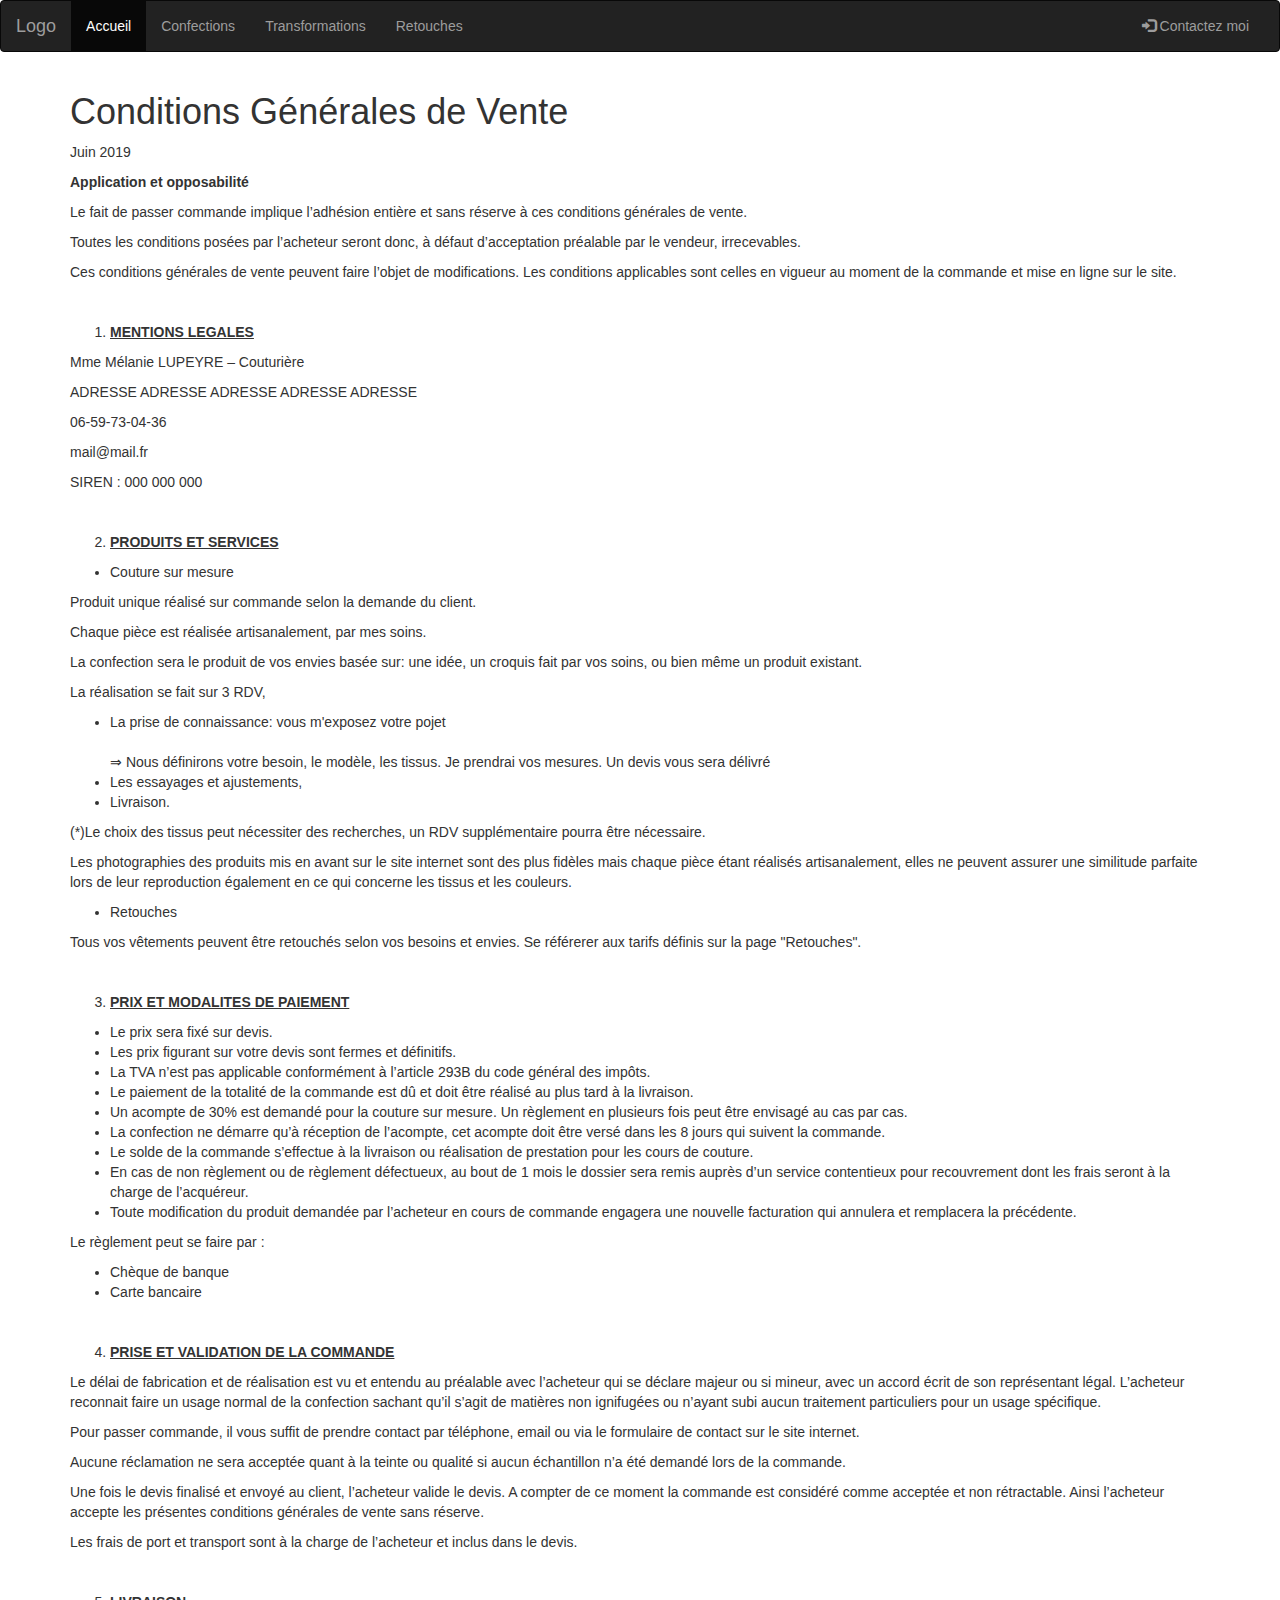
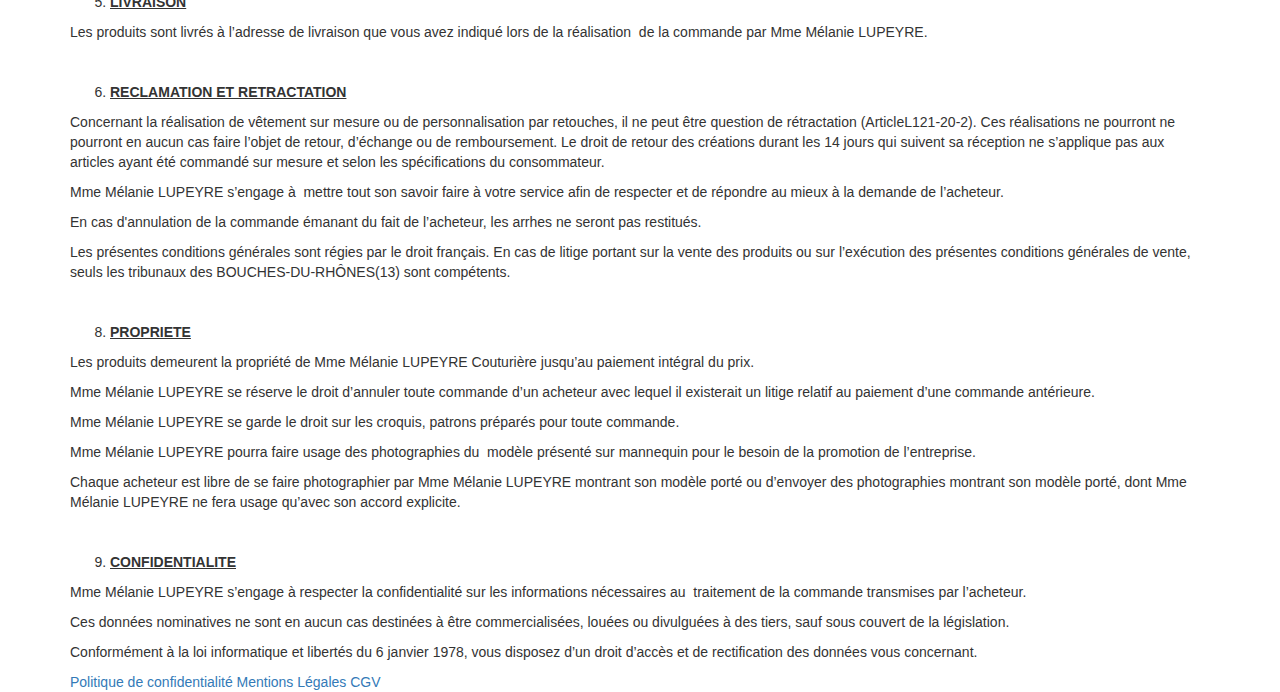
==== CGV.html @ bb5601b8 "SITE" ====
<!DOCTYPE html>
      <html lang="en">
          <head>
              <title>CGV</title>
                <meta charset="utf-8">
                <meta name="viewport" content="width=device-width, initial-scale=1">
                <link type="text/css" rel="stylesheet" href="style.css">
                <link rel="stylesheet" href="https://maxcdn.bootstrapcdn.com/bootstrap/3.4.0/css/bootstrap.min.css">
                <script src="https://ajax.googleapis.com/ajax/libs/jquery/3.4.0/jquery.min.js"></script>
                <script src="https://maxcdn.bootstrapcdn.com/bootstrap/3.4.0/js/bootstrap.min.js"></script>

                <link rel="stylesheet" type="text/css" href="css/CGV.css">
            </head>
<body>

            <nav class="navbar navbar-inverse">
              <div class="container-fluid">
                <div class="navbar-header">
                  <button type="button" class="navbar-toggle" data-toggle="collapse" data-target="#myNavbar">
                    <span class="icon-bar"></span>
                    <span class="icon-bar"></span>
                    <span class="icon-bar"></span>
                  </button>
                  <a class="navbar-brand" href="#">Logo</a>
                </div>
                <div class="collapse navbar-collapse" id="myNavbar">
                  <ul class="nav navbar-nav">
                    <li class="active"><a href="index.html">Accueil</a></li>
                    <li><a href="index.html">Confections</a></li><!--ici à répéter sur les autres liens et ds les autres pages -->
                    <li><a href="#trans">Transformations</a></li>
                    <li><a href="#retou">Retouches</a></li>
                  </ul>
                  <ul class="nav navbar-nav navbar-right">
                    <li><a href="formulaire.html"><span class="glyphicon glyphicon-log-in"></span> Contactez moi</a></li>
                  </ul>
                </div>
              </div>
            </nav>

	<div class="container">
		<h1 class="main_title">Conditions Générales de Vente</h1>
			<p>Juin 2019</p>


		<p><strong>Application et opposabilité</strong></p>

			<p>Le fait de passer commande implique l’adhésion entière et sans réserve à ces conditions générales de vente.</p>
			<p>Toutes les conditions posées par l’acheteur seront donc, à défaut d’acceptation préalable par le vendeur, irrecevables.</p>
			<p>Ces conditions générales de vente peuvent faire l’objet de modifications. Les conditions applicables sont celles en vigueur au moment de la commande et mise en ligne sur le site.</p>

<p>&nbsp;</p>

<ol>
	<li><strong><u> MENTIONS LEGALES</u></strong></li>
</ol>
		<p>Mme Mélanie LUPEYRE – Couturière</p>
		<p>ADRESSE ADRESSE ADRESSE ADRESSE ADRESSE</p>
		<p>06-59-73-04-36</p>
		<p>mail@mail.fr</p>
		<p>SIREN : 000 000 000</p>

<p>&nbsp;</p>

<ol start="2">
	<li><strong><u> PRODUITS ET SERVICES</u></strong></li>
</ol>
	<ul>
		<li>Couture sur mesure</li>
	</ul>
			<p>Produit unique réalisé sur commande selon la demande du client.</p> 
			<!-- severincecouture a écrit selon taille et morphologie de la cliente, je trouvais pas ça pertinent, mais avis que perso-->
			<p>Chaque pièce est réalisée artisanalement, par mes soins.</p>
			<!--<p>Les créations sont réalisées avec plus grand soins pour vous apporter entière satisfaction.</p> -->
			<p>La confection sera le produit de vos envies basée sur: une idée, un croquis fait par vos soins, ou bien même un produit existant.
			<!-- la reprodutction de produit d'une marque n'est pas interdite? équivalence droits d'auteur pour un livre? à vérifier? --></p>
			<p>La réalisation se fait sur 3 RDV,</p>
	<ul>
		<li>La prise de connaissance: vous m'exposez votre pojet</li>
		<br> &rArr; Nous définirons votre besoin, le modèle, les tissus. Je prendrai vos mesures. Un devis vous sera délivré <!--devis envoyé ultérieurement? mail? délai ?-->

		<li>Les essayages et ajustements,</li>
		<li>Livraison.</li>
	</ul>

	<p>(*)Le choix des tissus peut nécessiter des recherches, un RDV supplémentaire pourra être nécessaire.</p>
	<p>Les photographies des produits mis en avant sur le site internet sont des plus fidèles mais chaque pièce étant réalisés artisanalement, elles ne peuvent assurer une similitude parfaite lors de leur reproduction également en ce qui concerne les tissus et les couleurs.</p>


	<ul>
		<li>Retouches</li>
	</ul>
		<p>Tous vos vêtements peuvent être retouchés selon vos besoins et envies. Se référerer aux tarifs définis sur la page "Retouches".

<p>&nbsp;</p>

<ol start="3">
	<li><strong><u> PRIX ET MODALITES DE PAIEMENT</u></strong></li>
</ol>

<ul>
	<li>Le prix sera fixé sur devis.</li>
	<li>Les prix figurant sur votre devis sont fermes et définitifs.</li>
	<li>La TVA n’est pas applicable conformément à l’article 293B du code général des impôts.</li>
	<li>Le paiement de la totalité de la commande est dû et doit être réalisé au plus tard à la livraison.</li>
	<li>Un acompte de 30% est demandé pour la couture sur mesure. Un règlement en plusieurs fois peut être envisagé au cas par cas.</li>
	<li>La confection ne démarre qu’à réception de l’acompte, cet acompte doit être versé dans les 8 jours qui suivent la commande.</li>
	<li>Le solde de la commande s’effectue à la livraison ou réalisation de prestation pour les cours de couture.</li>
	<li>En cas de non règlement ou de règlement défectueux, au bout de 1 mois le dossier sera remis auprès d’un service contentieux pour recouvrement dont les frais seront à la charge de l’acquéreur.</li>
	<li>Toute modification du produit demandée par l’acheteur en cours de commande engagera une nouvelle facturation qui annulera et remplacera la précédente.</li>
</ul>

<p>Le règlement peut se faire par :</p>
<ul>
<li>Chèque de banque</li>
<li>Carte bancaire</li>
</ul>

<p>&nbsp;</p>

<ol start="4">
	<li><strong><u> PRISE ET VALIDATION DE LA COMMANDE</u></strong></li>
</ol>

	<p>Le délai de fabrication et de réalisation est vu et entendu au préalable avec l’acheteur qui se déclare majeur ou si mineur, avec un accord écrit de son représentant légal. L’acheteur reconnait faire un usage normal de la confection sachant qu’il s’agit de matières non ignifugées ou n’ayant subi aucun traitement particuliers pour un usage spécifique.</p>

	<p>Pour passer commande, il vous suffit de prendre contact par téléphone, email ou via le formulaire de contact sur le site internet.</p>

	<p>Aucune réclamation ne sera acceptée quant à la teinte ou qualité si aucun échantillon n’a été demandé lors de la commande.</p>

	<p>Une fois le devis finalisé et envoyé au client, l’acheteur valide le devis. A compter de ce moment la commande est considéré comme acceptée et non rétractable. Ainsi l’acheteur accepte les présentes conditions générales de vente sans réserve.</p>

	<p>Les frais de port et transport sont à la charge de l’acheteur et inclus dans le devis.</p>

<p>&nbsp;</p>

<ol start="5">
	<li><strong><u> LIVRAISON</u></strong></li>
</ol>

	<p>Les produits sont livrés à l’adresse de livraison que vous avez indiqué lors de la réalisation  de la commande par Mme Mélanie LUPEYRE.</p>

<p>&nbsp;</p>

<ol start="6">
	<li><strong><u> RECLAMATION ET RETRACTATION</u></strong></li>
</ol>

	<p>Concernant la réalisation de vêtement sur mesure ou de personnalisation par retouches, il ne peut être question de rétractation (ArticleL121-20-2). Ces réalisations ne pourront ne pourront en aucun cas faire l’objet de retour, d’échange ou de remboursement. Le droit de retour des créations durant les 14 jours qui suivent sa réception ne s’applique pas aux articles ayant été commandé sur mesure et selon les spécifications du consommateur.</p> <!-- à demander à Mélanie: retours? rétractations? ça se passe comment?-->

	<p>Mme Mélanie LUPEYRE s’engage à  mettre tout son savoir faire à votre service afin de respecter et de répondre au mieux à la demande de l’acheteur.</p>

	<p>En cas d'annulation de la commande émanant du fait de l’acheteur, les arrhes ne seront pas restitués.</p>

	<p>Les présentes conditions générales sont régies par le droit français. En cas de litige portant sur la vente des produits ou sur l’exécution des présentes conditions générales de vente, seuls les tribunaux des BOUCHES-DU-RHÔNES(13) sont compétents.</p>

<p>&nbsp;</p>

<ol start="8">
	<li><strong><u> PROPRIETE</u></strong></li>
</ol>

	<p>Les produits demeurent la propriété de Mme Mélanie LUPEYRE Couturière jusqu’au paiement intégral du prix.</p>
	<p>Mme Mélanie LUPEYRE se réserve le droit d’annuler toute commande d’un acheteur avec lequel il existerait un litige relatif au paiement d’une commande antérieure.</p>
	<p>Mme Mélanie LUPEYRE se garde le droit sur les croquis, patrons préparés pour toute commande.</p>
	<p>Mme Mélanie LUPEYRE pourra faire usage des photographies du  modèle présenté sur mannequin pour le besoin de la promotion de l’entreprise.</p>
	<p>Chaque acheteur est libre de se faire photographier par Mme Mélanie LUPEYRE montrant son modèle porté ou d’envoyer des photographies montrant son modèle porté, dont Mme Mélanie LUPEYRE ne fera usage qu’avec son accord explicite.</p>

<p>&nbsp;</p>

<ol start="9">
	<li><strong><u> CONFIDENTIALITE</u></strong></li>
</ol>

	<p>Mme Mélanie LUPEYRE s’engage à respecter la confidentialité sur les informations nécessaires au  traitement de la commande transmises par l’acheteur.</p>
	<p>Ces données nominatives ne sont en aucun cas destinées à être commercialisées, louées ou divulguées à des tiers, sauf sous couvert de la législation.</p>
	<p>Conformément à la loi informatique et libertés du 6 janvier 1978, vous disposez d’un droit d’accès et de rectification des données vous concernant.</p>
	
 <footer class="pied">
    <a href="#" target="_blank">Politique de confidentialité</a>
    <a href="ML.html" target="_blank">Mentions Légales</a>
    <a href="CGV.html" target="_blank">CGV</a>
 </footer>
</body>
</html>
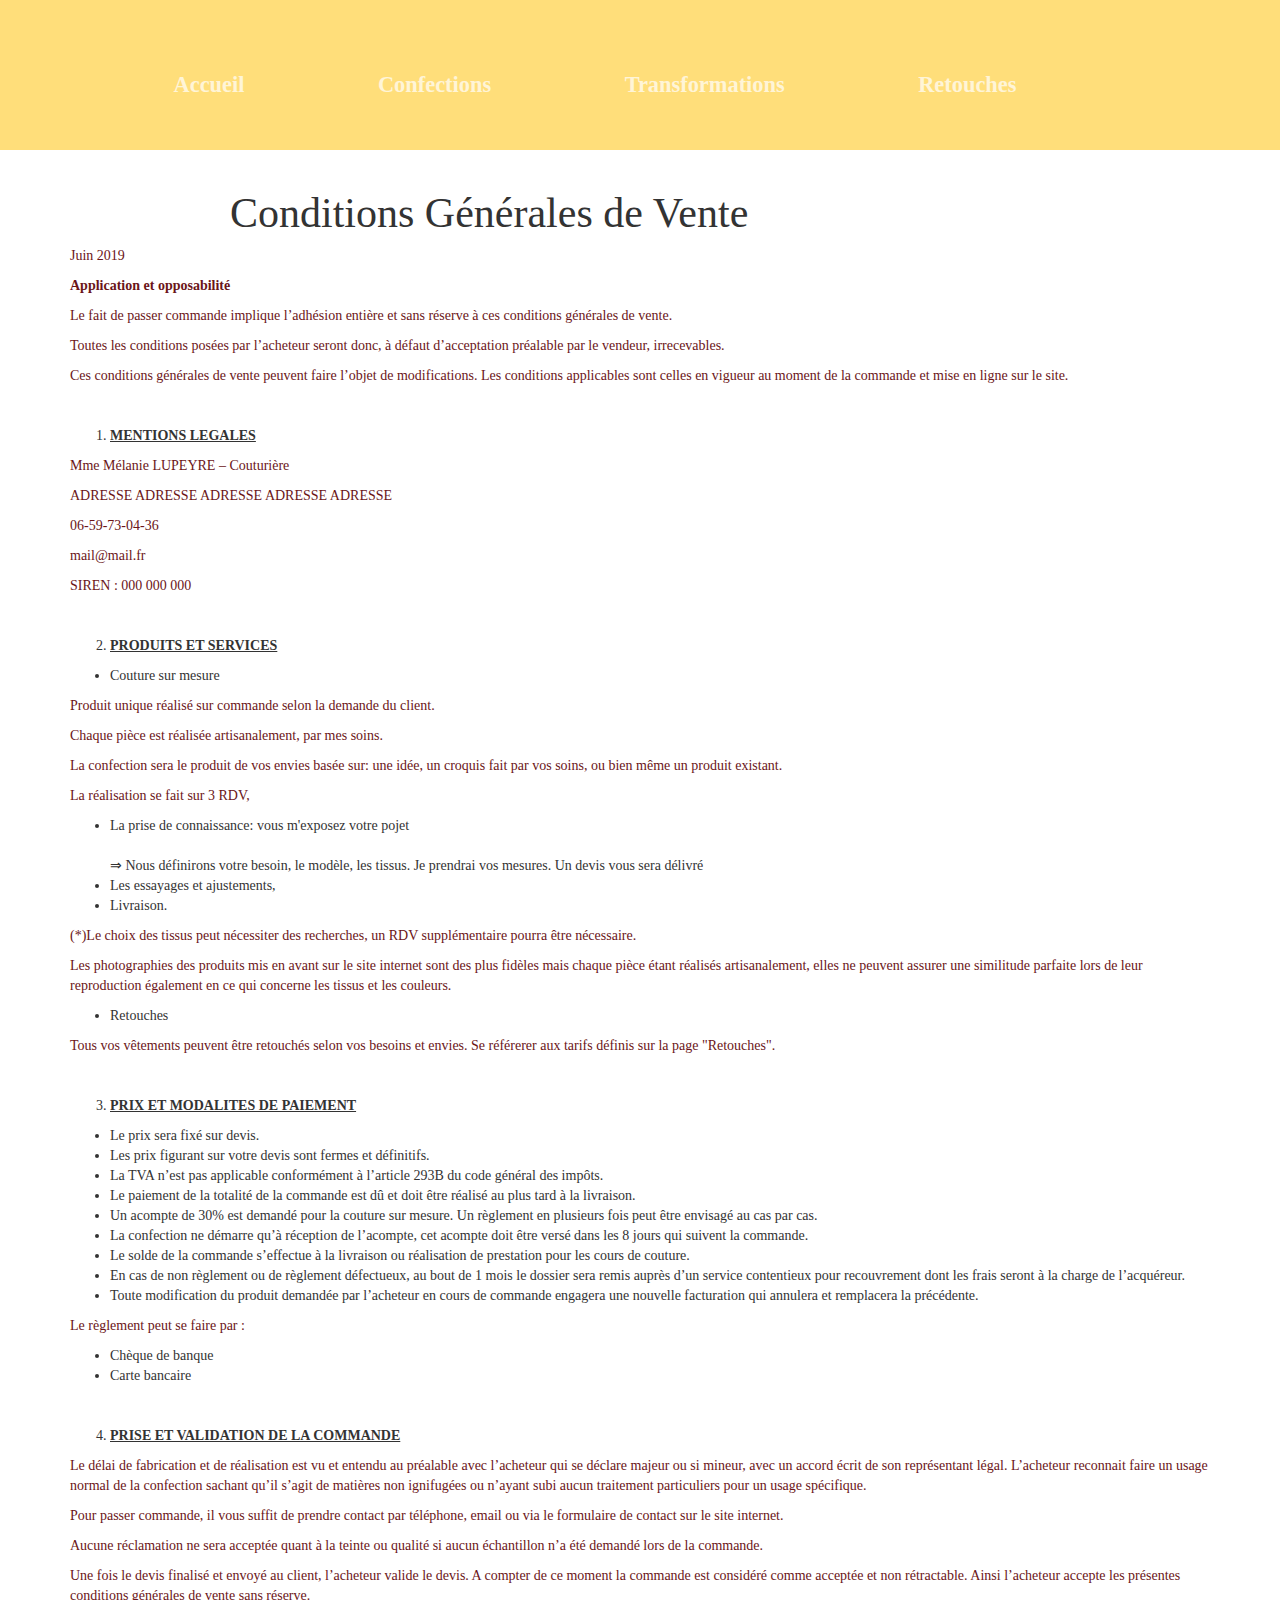
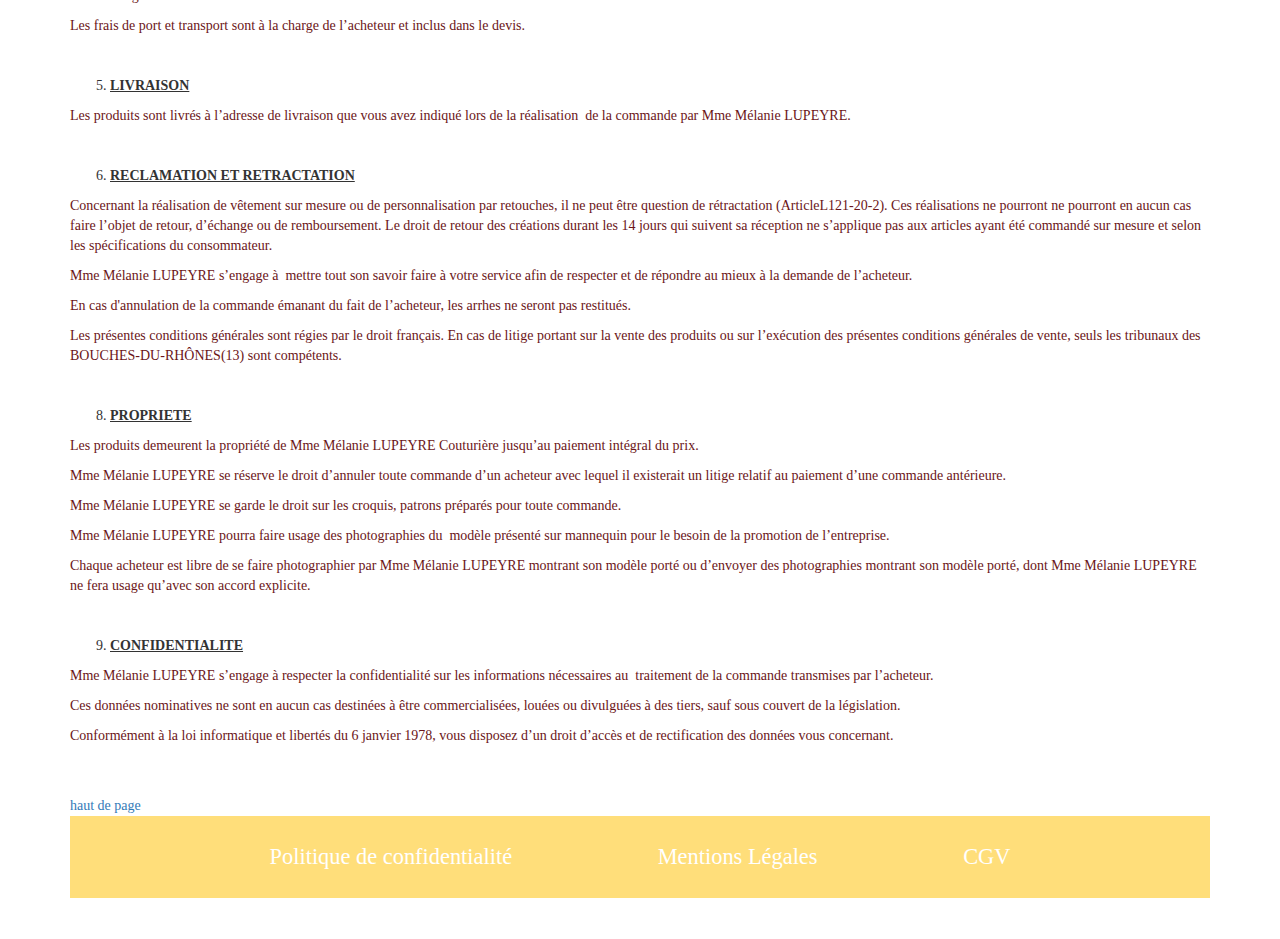
==== commit 21c6113c: "first commit" ====
--- a/CGV.html
+++ b/CGV.html
@@ -1,41 +1,41 @@
 <!DOCTYPE html>
-      <html lang="en">
-          <head>
-              <title>CGV</title>
+      <html lang="fr">
+
+            <head>
+              <link rel="SHORTCUT ICON" href="image\favicon.ico"/>
+
+              <title> MelConfection-Bienvenue</title>
                 <meta charset="utf-8">
                 <meta name="viewport" content="width=device-width, initial-scale=1">
-                <link type="text/css" rel="stylesheet" href="style.css">
-                <link rel="stylesheet" href="https://maxcdn.bootstrapcdn.com/bootstrap/3.4.0/css/bootstrap.min.css">
+                <link type="text/css" rel="stylesheet" href="style.css"/>
+
+                <link rel="stylesheet" href="https://maxcdn.bootstrapcdn.com/bootstrap/3.4.0/css/bootstrap.min.css"/>
                 <script src="https://ajax.googleapis.com/ajax/libs/jquery/3.4.0/jquery.min.js"></script>
                 <script src="https://maxcdn.bootstrapcdn.com/bootstrap/3.4.0/js/bootstrap.min.js"></script>
 
-                <link rel="stylesheet" type="text/css" href="css/CGV.css">
+                <link rel="stylesheet" type="text/css" href="css\style.css"/>
+
             </head>
-<body>
+            <a id="haut"></a>
+            <body>
 
-            <nav class="navbar navbar-inverse">
-              <div class="container-fluid">
-                <div class="navbar-header">
-                  <button type="button" class="navbar-toggle" data-toggle="collapse" data-target="#myNavbar">
-                    <span class="icon-bar"></span>
-                    <span class="icon-bar"></span>
-                    <span class="icon-bar"></span>
-                  </button>
-                  <a class="navbar-brand" href="#">Logo</a>
-                </div>
-                <div class="collapse navbar-collapse" id="myNavbar">
-                  <ul class="nav navbar-nav">
-                    <li class="active"><a href="index.html">Accueil</a></li>
-                    <li><a href="index.html">Confections</a></li><!--ici à répéter sur les autres liens et ds les autres pages -->
-                    <li><a href="#trans">Transformations</a></li>
-                    <li><a href="#retou">Retouches</a></li>
-                  </ul>
-                  <ul class="nav navbar-nav navbar-right">
-                    <li><a href="formulaire.html"><span class="glyphicon glyphicon-log-in"></span> Contactez moi</a></li>
-                  </ul>
-                </div>
-              </div>
-            </nav>
+                <header class="tete">
+                  <div id="logo">
+                    <img src="image\logoMel.png" alt="">
+                  </div>
+                  <nav>
+                    <ul>
+                      <li><a href="index.html">Accueil<a></li>
+                      <li><a href="confections.html">Confections</a></li>
+                      <li><a href="transformations.html">Transformations</a></li>
+                      <li><a href="retouches.html">Retouches</a></li>
+                      <li><a href="formulaire.html"><span class="glyphicon glyphicon-log-in"></span> Contactez moi</a></li>
+                    </ul>
+                  </nav>
+
+                </header>
+
+<br>
 
 	<div class="container">
 		<h1 class="main_title">Conditions Générales de Vente</h1>
@@ -67,7 +67,7 @@
 	<ul>
 		<li>Couture sur mesure</li>
 	</ul>
-			<p>Produit unique réalisé sur commande selon la demande du client.</p> 
+			<p>Produit unique réalisé sur commande selon la demande du client.</p>
 			<!-- severincecouture a écrit selon taille et morphologie de la cliente, je trouvais pas ça pertinent, mais avis que perso-->
 			<p>Chaque pièce est réalisée artisanalement, par mes soins.</p>
 			<!--<p>Les créations sont réalisées avec plus grand soins pour vous apporter entière satisfaction.</p> -->
@@ -174,11 +174,18 @@
 	<p>Mme Mélanie LUPEYRE s’engage à respecter la confidentialité sur les informations nécessaires au  traitement de la commande transmises par l’acheteur.</p>
 	<p>Ces données nominatives ne sont en aucun cas destinées à être commercialisées, louées ou divulguées à des tiers, sauf sous couvert de la législation.</p>
 	<p>Conformément à la loi informatique et libertés du 6 janvier 1978, vous disposez d’un droit d’accès et de rectification des données vous concernant.</p>
-	
- <footer class="pied">
-    <a href="#" target="_blank">Politique de confidentialité</a>
-    <a href="ML.html" target="_blank">Mentions Légales</a>
-    <a href="CGV.html" target="_blank">CGV</a>
- </footer>
+<BR>
+  <br>
+<a href="#">haut de page</a>
+
+<footer class="pied">
+<a href="#" target="_blank">Politique de confidentialité</a>
+<a href="ML.html" target="_blank">Mentions Légales</a>
+<a href="CGV.html" target="_blank">CGV</a>
+</footer>
+
+<script src="css\mel.js"></script>
+
 </body>
+
 </html>
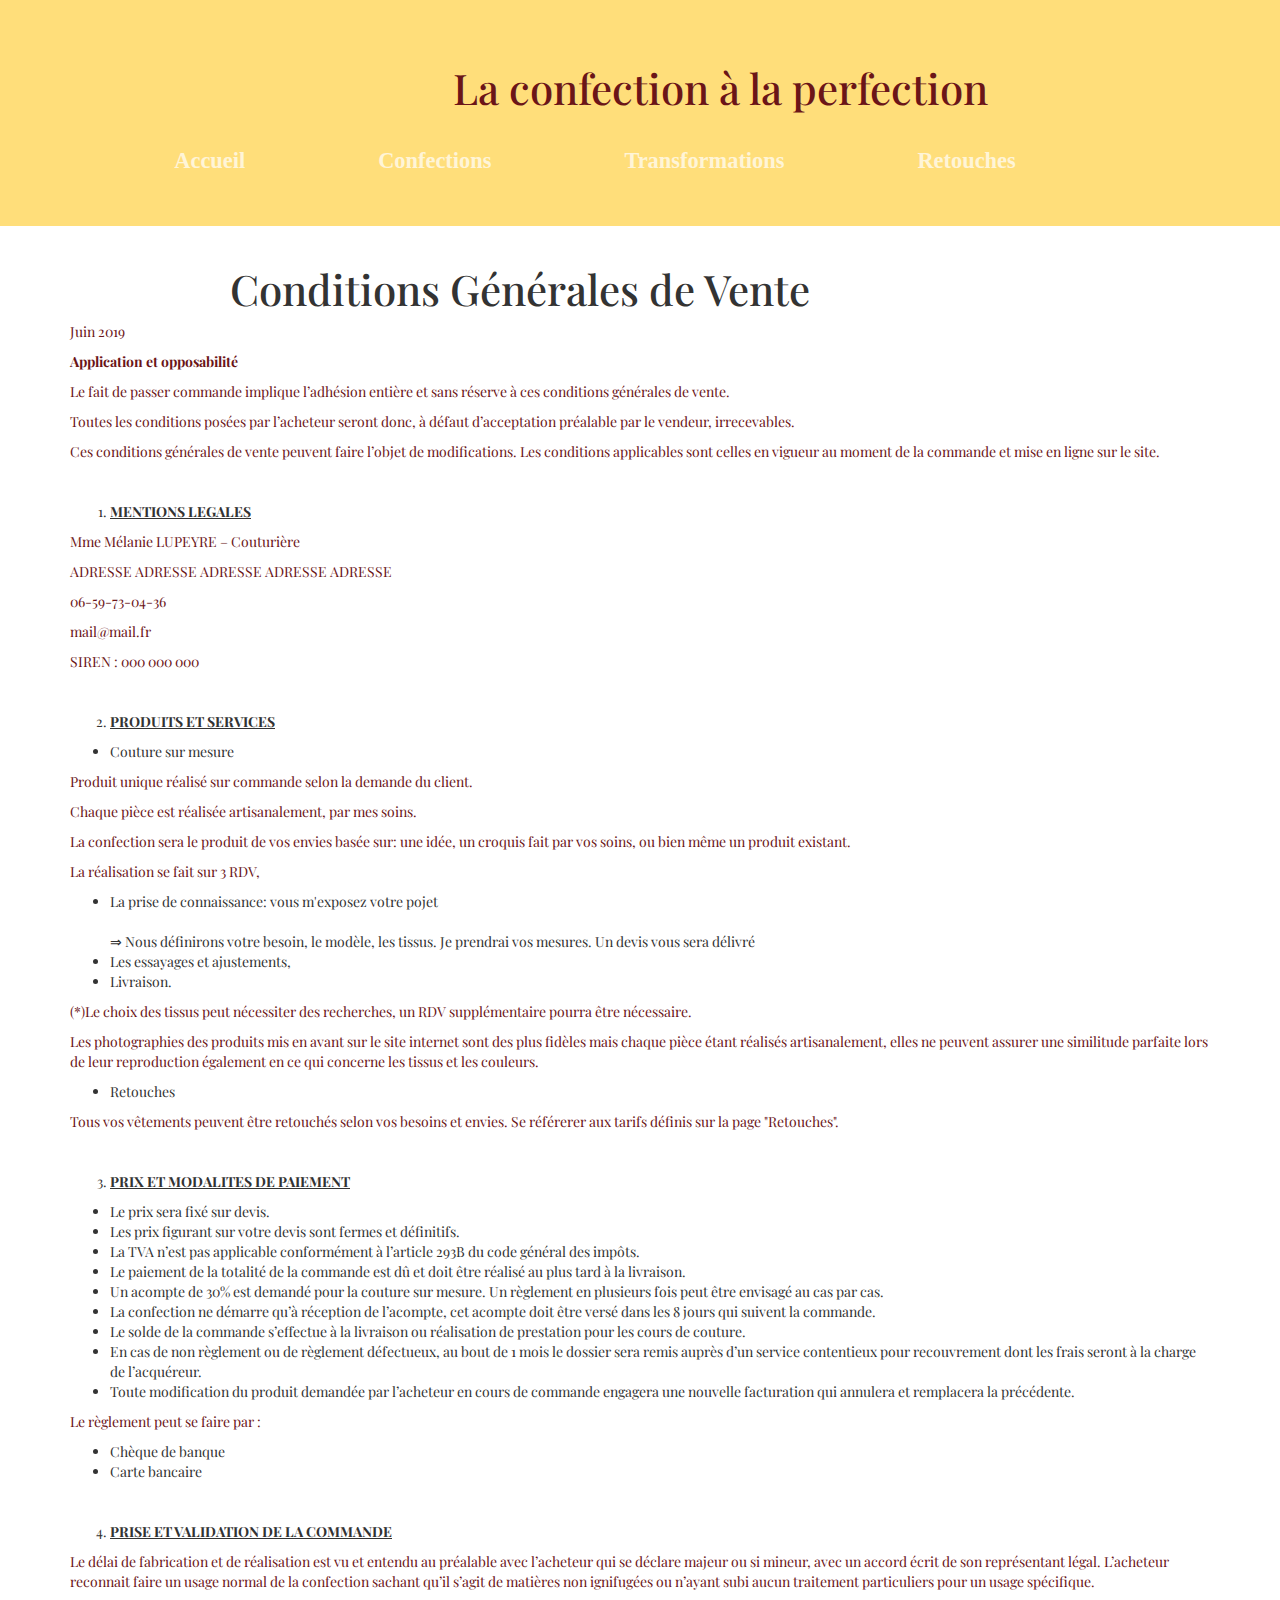
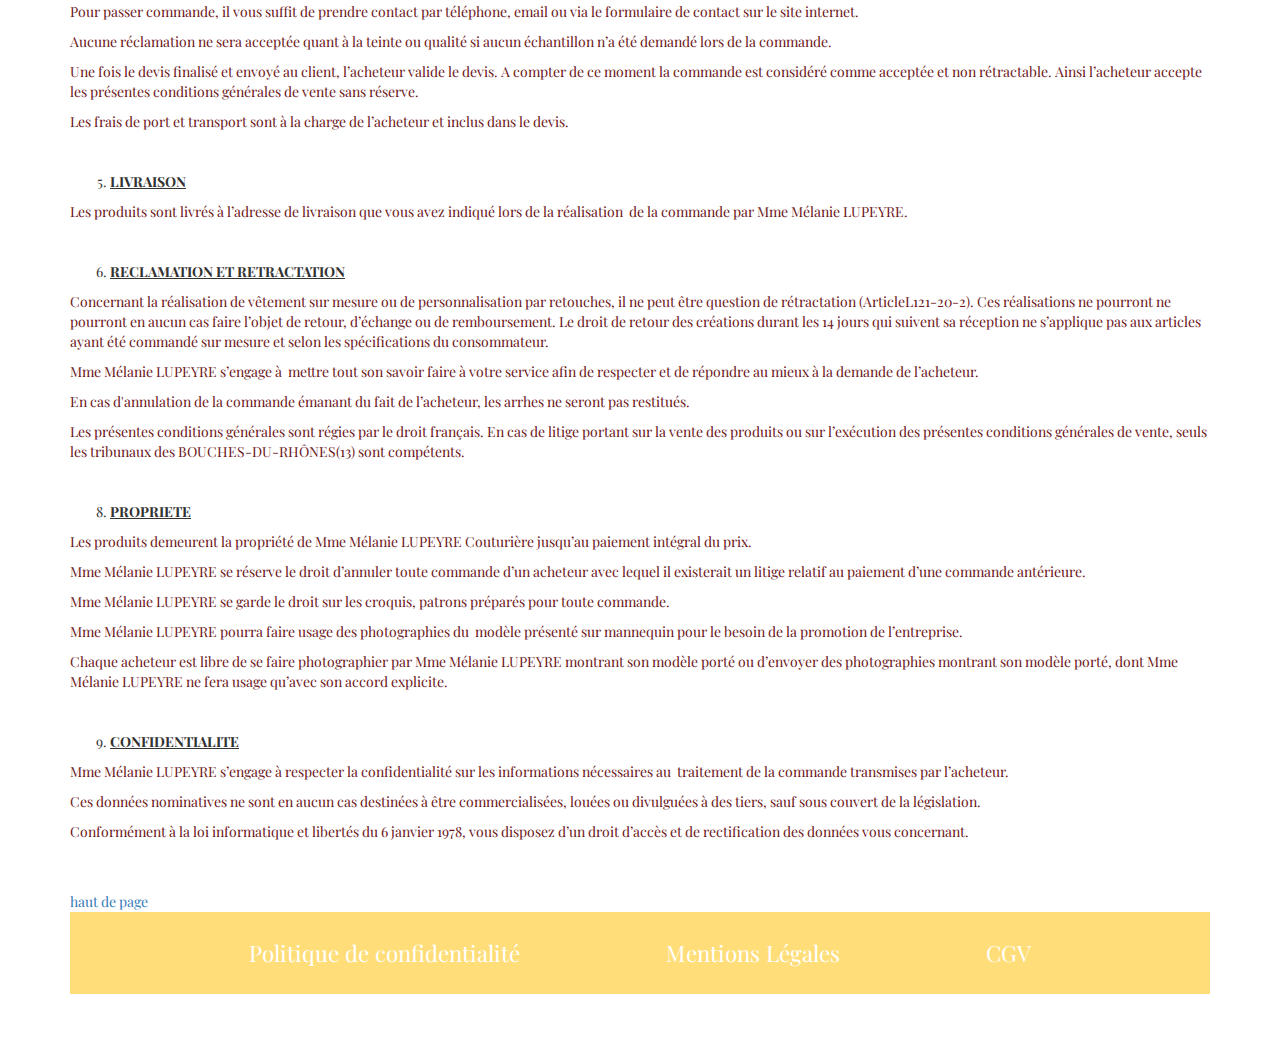
==== commit b3c8cda9: "dernier commit" ====
--- a/CGV.html
+++ b/CGV.html
@@ -14,6 +14,7 @@
                 <script src="https://maxcdn.bootstrapcdn.com/bootstrap/3.4.0/js/bootstrap.min.js"></script>
 
                 <link rel="stylesheet" type="text/css" href="css\style.css"/>
+                <link href="https://fonts.googleapis.com/css?family=Playfair+Display&display=swap" rel="stylesheet">
 
             </head>
             <a id="haut"></a>
@@ -23,6 +24,7 @@
                   <div id="logo">
                     <img src="image\logoMel.png" alt="">
                   </div>
+                  <h1>La confection à la perfection</h1>
                   <nav>
                     <ul>
                       <li><a href="index.html">Accueil<a></li>
